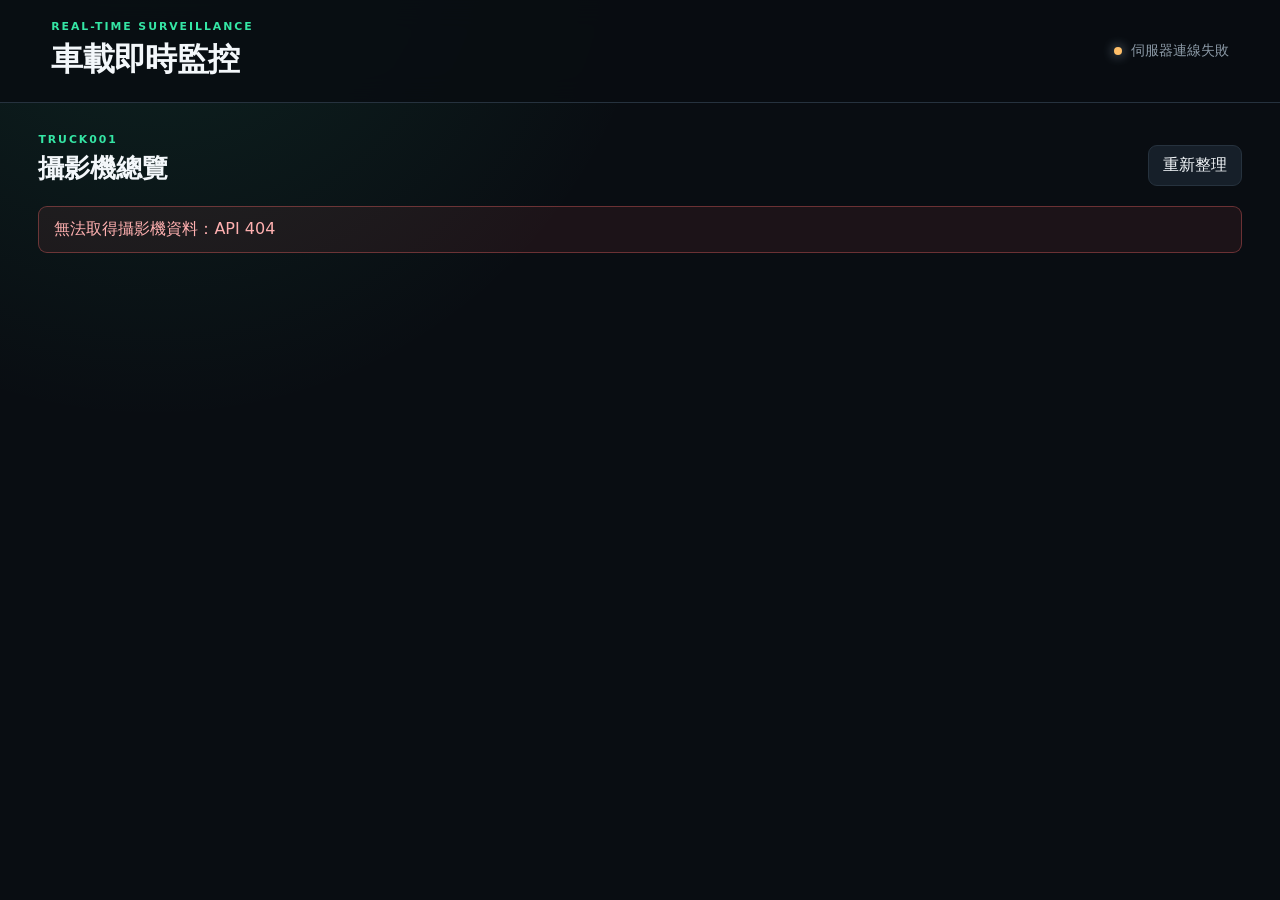
==== web/index.html @ 72579575 "Add responsive nine-camera web dashboard" ====
<!doctype html>
<html lang="zh-Hant">
<head>
  <meta charset="utf-8">
  <meta name="viewport" content="width=device-width,initial-scale=1">
  <title>車載即時監控</title>
  <link rel="stylesheet" href="styles.css">
  <script defer src="app.js"></script>
</head>
<body>
  <header class="topbar">
    <div>
      <p class="eyebrow">REAL-TIME SURVEILLANCE</p>
      <h1>車載即時監控</h1>
    </div>
    <div class="summary" aria-live="polite">
      <span class="summary-dot"></span>
      <span id="summaryText">正在連線…</span>
    </div>
  </header>

  <main>
    <section class="section-heading">
      <div>
        <p class="section-kicker" id="truckLabel">TRUCK001</p>
        <h2>攝影機總覽</h2>
      </div>
      <button id="refreshButton" class="ghost-button" type="button">重新整理</button>
    </section>

    <div id="notice" class="notice" hidden></div>
    <section id="cameraGrid" class="camera-grid" aria-label="攝影機即時畫面"></section>
  </main>

  <dialog id="viewerDialog" class="viewer-dialog">
    <div class="viewer-shell">
      <header class="viewer-header">
        <div>
          <p class="section-kicker" id="viewerCameraId"></p>
          <h2 id="viewerTitle">攝影機</h2>
        </div>
        <button id="closeViewer" class="icon-button" type="button" aria-label="關閉">×</button>
      </header>

      <div class="viewer-stage">
        <video id="mainVideo" autoplay muted playsinline controls></video>
        <div id="viewerState" class="viewer-state">正在載入高畫質影像…</div>
      </div>

      <footer class="viewer-footer">
        <div class="viewer-actions">
          <button id="liveButton" class="primary-button" type="button">即時畫面</button>
          <button id="historyButton" class="ghost-button" type="button">歷史錄影</button>
        </div>
        <div id="recordingList" class="recording-list" hidden></div>
      </footer>
    </div>
  </dialog>

  <template id="cameraCardTemplate">
    <article class="camera-card">
      <button class="camera-open" type="button">
        <div class="video-frame">
          <video autoplay muted playsinline></video>
          <div class="video-placeholder">等待影像</div>
          <span class="live-badge">LIVE</span>
        </div>
        <div class="camera-meta">
          <div>
            <p class="camera-id"></p>
            <h3 class="camera-name"></h3>
          </div>
          <span class="status-badge"></span>
        </div>
      </button>
    </article>
  </template>
</body>
</html>
---- web/styles.css ----
:root {
  color-scheme: dark;
  --bg: #090d12;
  --panel: #111820;
  --panel-strong: #161f29;
  --line: #26323e;
  --text: #f3f7fa;
  --muted: #8c9aa7;
  --accent: #35e6a5;
  --danger: #ff6b6b;
  --amber: #ffbf69;
}

* { box-sizing: border-box; }

body {
  margin: 0;
  min-height: 100vh;
  background:
    radial-gradient(circle at 12% -10%, rgba(53, 230, 165, .11), transparent 32rem),
    var(--bg);
  color: var(--text);
  font-family: Inter, "Noto Sans TC", system-ui, sans-serif;
}

button { font: inherit; }

.topbar {
  display: flex;
  align-items: center;
  justify-content: space-between;
  min-height: 88px;
  padding: 20px clamp(20px, 4vw, 64px);
  border-bottom: 1px solid var(--line);
  background: rgba(9, 13, 18, .88);
  backdrop-filter: blur(14px);
}

h1, h2, h3, p { margin: 0; }
h1 { font-size: clamp(1.35rem, 2.5vw, 2rem); letter-spacing: -.02em; }
h2 { font-size: clamp(1.45rem, 2vw, 2rem); }

.eyebrow, .section-kicker, .camera-id {
  margin-bottom: 5px;
  color: var(--accent);
  font-size: .68rem;
  font-weight: 800;
  letter-spacing: .18em;
}

.summary { display: flex; align-items: center; gap: 9px; color: var(--muted); font-size: .86rem; }
.summary-dot { width: 8px; height: 8px; border-radius: 50%; background: var(--amber); box-shadow: 0 0 12px currentColor; }
.summary.connected .summary-dot { background: var(--accent); }

main { width: min(1500px, 100%); margin: auto; padding: 30px clamp(14px, 3vw, 48px) 56px; }
.section-heading { display: flex; align-items: end; justify-content: space-between; margin-bottom: 20px; }

.camera-grid {
  display: grid;
  grid-template-columns: repeat(3, minmax(0, 1fr));
  gap: clamp(10px, 1.5vw, 20px);
}

.camera-card { overflow: hidden; border: 1px solid var(--line); border-radius: 14px; background: var(--panel); transition: border-color .2s, transform .2s; }
.camera-card:hover { border-color: #4c6578; transform: translateY(-2px); }
.camera-open { width: 100%; padding: 0; border: 0; color: inherit; text-align: left; background: transparent; cursor: pointer; }
.video-frame { position: relative; aspect-ratio: 16/9; overflow: hidden; background: #030506; }
.video-frame video { width: 100%; height: 100%; object-fit: cover; }
.video-placeholder { position: absolute; inset: 0; display: grid; place-items: center; color: #65717c; font-size: .85rem; background: linear-gradient(135deg, #0d1319, #070a0d); }
.video-frame.playing .video-placeholder { display: none; }
.live-badge { position: absolute; top: 10px; left: 10px; padding: 4px 7px; border-radius: 5px; background: rgba(3, 8, 8, .78); color: var(--accent); font-size: .62rem; font-weight: 900; letter-spacing: .13em; }
.camera-meta { display: flex; align-items: center; justify-content: space-between; gap: 12px; padding: 13px 15px 15px; }
.camera-name { font-size: 1rem; }

.status-badge { padding: 5px 8px; border-radius: 999px; color: var(--muted); background: #202a33; font-size: .68rem; font-weight: 700; }
.status-badge.online { color: var(--accent); background: rgba(53, 230, 165, .11); }
.status-badge.offline { color: #ff9292; background: rgba(255, 107, 107, .11); }

.ghost-button, .primary-button, .icon-button {
  border: 1px solid var(--line);
  border-radius: 9px;
  color: var(--text);
  background: var(--panel-strong);
  cursor: pointer;
}
.ghost-button, .primary-button { padding: 9px 14px; }
.primary-button { border-color: var(--accent); color: #03130d; background: var(--accent); font-weight: 800; }
.icon-button { width: 42px; height: 42px; font-size: 1.6rem; }

.notice { margin-bottom: 18px; padding: 12px 15px; border: 1px solid rgba(255, 107, 107, .35); border-radius: 9px; color: #ffb0b0; background: rgba(255, 107, 107, .08); }

.viewer-dialog { width: min(1200px, calc(100vw - 24px)); max-width: none; padding: 0; border: 1px solid var(--line); border-radius: 16px; color: var(--text); background: var(--panel); }
.viewer-dialog::backdrop { background: rgba(0, 0, 0, .82); backdrop-filter: blur(7px); }
.viewer-shell { display: grid; grid-template-rows: auto 1fr auto; max-height: calc(100vh - 28px); }
.viewer-header, .viewer-footer { padding: 16px 18px; }
.viewer-header { display: flex; align-items: center; justify-content: space-between; border-bottom: 1px solid var(--line); }
.viewer-stage { position: relative; min-height: 320px; background: #000; }
.viewer-stage video { display: block; width: 100%; max-height: calc(100vh - 250px); aspect-ratio: 16/9; object-fit: contain; }
.viewer-state { position: absolute; inset: 0; display: grid; place-items: center; pointer-events: none; color: var(--muted); }
.viewer-state.ready { display: none; }
.viewer-actions { display: flex; gap: 10px; }
.recording-list { display: grid; grid-template-columns: repeat(auto-fit, minmax(220px, 1fr)); gap: 8px; margin-top: 14px; max-height: 150px; overflow: auto; }
.recording-item { padding: 10px; border: 1px solid var(--line); border-radius: 8px; color: var(--text); text-align: left; background: #0c1218; cursor: pointer; }
.recording-item small { display: block; margin-top: 3px; color: var(--muted); }

@media (max-width: 900px) { .camera-grid { grid-template-columns: repeat(2, minmax(0, 1fr)); } }
@media (max-width: 580px) {
  .topbar { min-height: 74px; padding: 15px; }
  .eyebrow { display: none; }
  .summary { font-size: .75rem; }
  main { padding: 22px 10px 40px; }
  .camera-grid { grid-template-columns: 1fr; }
  .viewer-dialog { width: 100vw; height: 100dvh; max-height: none; border: 0; border-radius: 0; }
  .viewer-shell { max-height: none; height: 100%; }
  .viewer-stage { min-height: 0; }
  .viewer-stage video { max-height: none; height: 100%; }
}
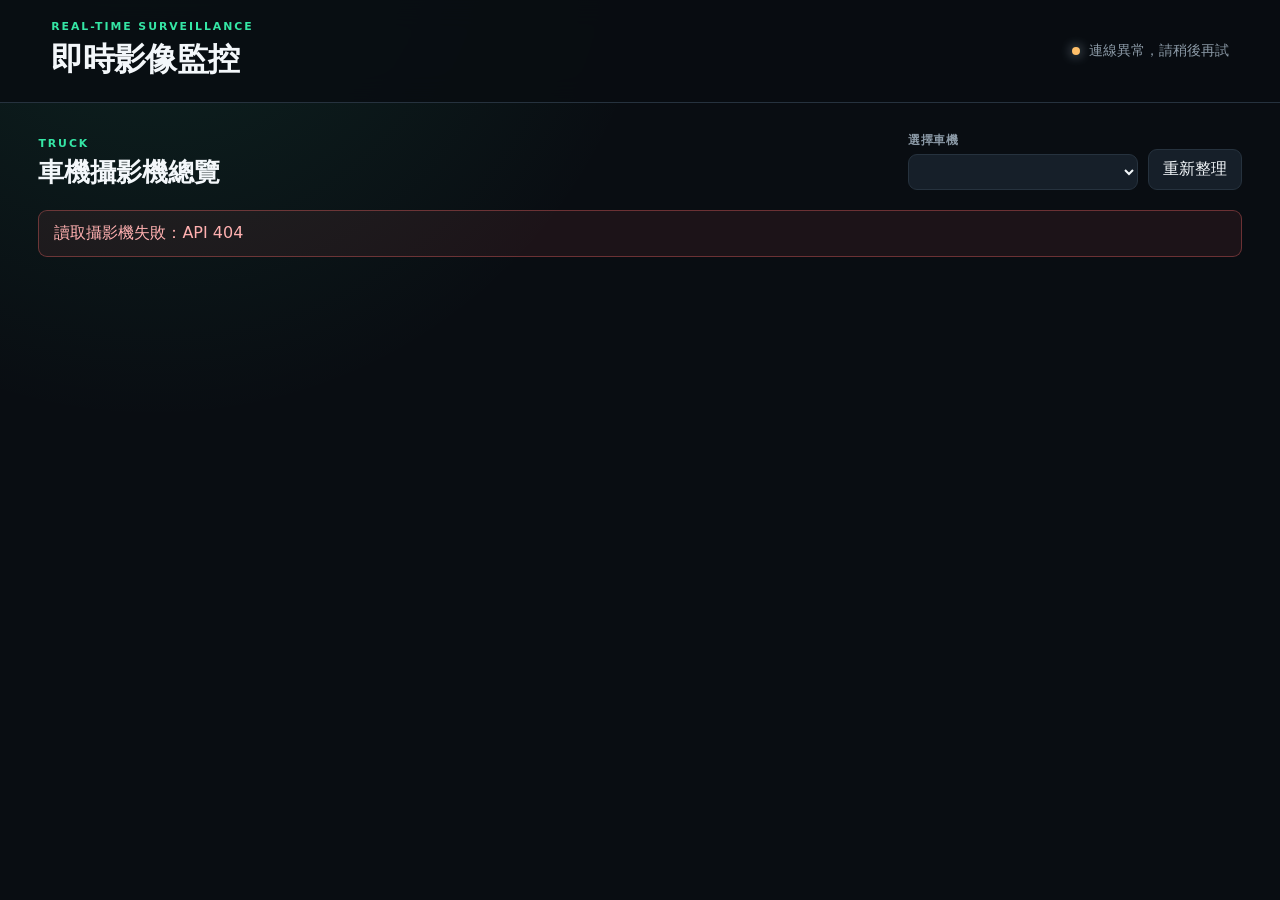
==== commit f1497f13: "Add Flutter surveillance client" ====
--- a/web/index.html
+++ b/web/index.html
@@ -3,7 +3,7 @@
 <head>
   <meta charset="utf-8">
   <meta name="viewport" content="width=device-width,initial-scale=1">
-  <title>車載即時監控</title>
+  <title>即時影像監控</title>
   <link rel="stylesheet" href="styles.css">
   <script defer src="app.js"></script>
 </head>
@@ -11,21 +11,27 @@
   <header class="topbar">
     <div>
       <p class="eyebrow">REAL-TIME SURVEILLANCE</p>
-      <h1>車載即時監控</h1>
+      <h1>即時影像監控</h1>
     </div>
     <div class="summary" aria-live="polite">
       <span class="summary-dot"></span>
-      <span id="summaryText">正在連線…</span>
+      <span id="summaryText">等待連線中</span>
     </div>
   </header>
 
   <main>
     <section class="section-heading">
       <div>
-        <p class="section-kicker" id="truckLabel">TRUCK001</p>
-        <h2>攝影機總覽</h2>
+        <p class="section-kicker" id="truckLabel">TRUCK</p>
+        <h2>車機攝影機總覽</h2>
       </div>
-      <button id="refreshButton" class="ghost-button" type="button">重新整理</button>
+      <div class="toolbar">
+        <label class="truck-picker">
+          <span>選擇車機</span>
+          <select id="truckSelect" aria-label="選擇車機"></select>
+        </label>
+        <button id="refreshButton" class="ghost-button" type="button">重新整理</button>
+      </div>
     </section>
 
     <div id="notice" class="notice" hidden></div>
@@ -44,13 +50,13 @@
 
       <div class="viewer-stage">
         <video id="mainVideo" autoplay muted playsinline controls></video>
-        <div id="viewerState" class="viewer-state">正在載入高畫質影像…</div>
+        <div id="viewerState" class="viewer-state">等待載入即時影像</div>
       </div>
 
       <footer class="viewer-footer">
         <div class="viewer-actions">
           <button id="liveButton" class="primary-button" type="button">即時畫面</button>
-          <button id="historyButton" class="ghost-button" type="button">歷史錄影</button>
+          <button id="historyButton" class="ghost-button" type="button">歷史回放</button>
         </div>
         <div id="recordingList" class="recording-list" hidden></div>
       </footer>
@@ -62,7 +68,7 @@
       <button class="camera-open" type="button">
         <div class="video-frame">
           <video autoplay muted playsinline></video>
-          <div class="video-placeholder">等待影像</div>
+          <div class="video-placeholder">尚未取得畫面</div>
           <span class="live-badge">LIVE</span>
         </div>
         <div class="camera-meta">
--- a/web/styles.css
+++ b/web/styles.css
@@ -53,7 +53,18 @@
 .summary.connected .summary-dot { background: var(--accent); }
 
 main { width: min(1500px, 100%); margin: auto; padding: 30px clamp(14px, 3vw, 48px) 56px; }
-.section-heading { display: flex; align-items: end; justify-content: space-between; margin-bottom: 20px; }
+.section-heading { display: flex; align-items: end; justify-content: space-between; gap: 16px; margin-bottom: 20px; }
+.toolbar { display: flex; align-items: end; gap: 10px; flex-wrap: wrap; justify-content: end; }
+.truck-picker { display: grid; gap: 6px; color: var(--muted); font-size: .72rem; font-weight: 800; letter-spacing: .08em; }
+.truck-picker select {
+  min-width: 230px;
+  padding: 9px 34px 9px 12px;
+  border: 1px solid var(--line);
+  border-radius: 9px;
+  color: var(--text);
+  background: var(--panel-strong);
+  font: inherit;
+}
 
 .camera-grid {
   display: grid;
@@ -109,6 +120,9 @@
   .eyebrow { display: none; }
   .summary { font-size: .75rem; }
   main { padding: 22px 10px 40px; }
+  .section-heading { align-items: stretch; flex-direction: column; }
+  .toolbar { justify-content: stretch; }
+  .truck-picker, .truck-picker select, .toolbar .ghost-button { width: 100%; }
   .camera-grid { grid-template-columns: 1fr; }
   .viewer-dialog { width: 100vw; height: 100dvh; max-height: none; border: 0; border-radius: 0; }
   .viewer-shell { max-height: none; height: 100%; }
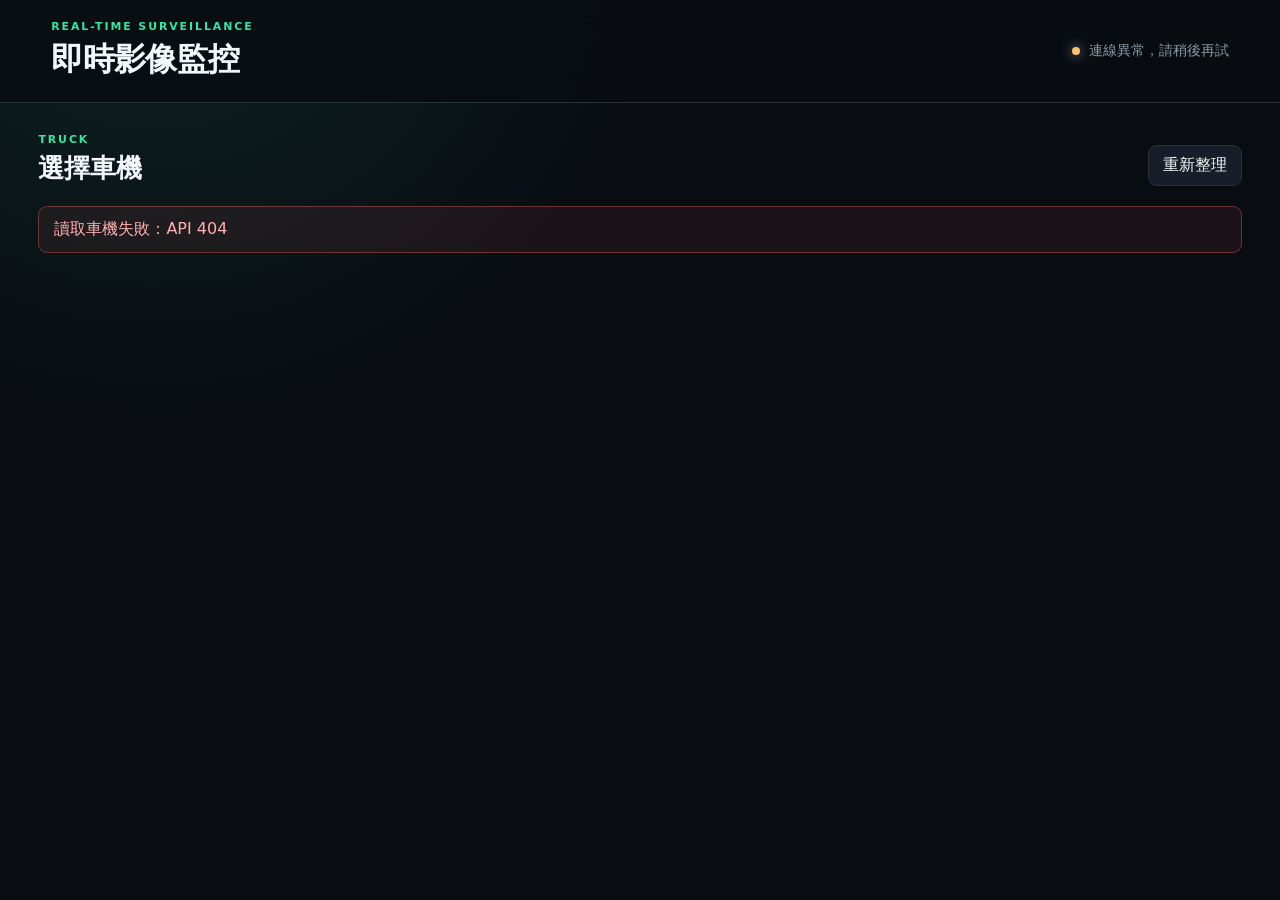
==== commit 221d7ea5: "Improve LAN dashboard streaming workflow" ====
--- a/web/index.html
+++ b/web/index.html
@@ -15,27 +15,42 @@
     </div>
     <div class="summary" aria-live="polite">
       <span class="summary-dot"></span>
-      <span id="summaryText">等待連線中</span>
+      <span id="summaryText">選擇車機開始監控</span>
     </div>
   </header>
 
   <main>
-    <section class="section-heading">
-      <div>
-        <p class="section-kicker" id="truckLabel">TRUCK</p>
-        <h2>車機攝影機總覽</h2>
+    <section id="truckView" class="view">
+      <div class="section-heading">
+        <div>
+          <p class="section-kicker">TRUCK</p>
+          <h2>選擇車機</h2>
+        </div>
+        <button id="reloadTrucksButton" class="ghost-button" type="button">重新整理</button>
       </div>
-      <div class="toolbar">
-        <label class="truck-picker">
-          <span>選擇車機</span>
-          <select id="truckSelect" aria-label="選擇車機"></select>
-        </label>
-        <button id="refreshButton" class="ghost-button" type="button">重新整理</button>
-      </div>
+      <div id="truckNotice" class="notice" hidden></div>
+      <section id="truckList" class="truck-list" aria-label="車機列表"></section>
     </section>
 
-    <div id="notice" class="notice" hidden></div>
-    <section id="cameraGrid" class="camera-grid" aria-label="攝影機即時畫面"></section>
+    <section id="cameraView" class="view" hidden>
+      <div class="section-heading">
+        <div>
+          <p class="section-kicker" id="truckLabel">TRUCK</p>
+          <h2>車機攝影機總覽</h2>
+        </div>
+        <div class="toolbar">
+          <button id="backToTrucksButton" class="ghost-button" type="button">返回車機列表</button>
+          <label class="truck-picker">
+            <span>選擇車機</span>
+            <select id="truckSelect" aria-label="選擇車機"></select>
+          </label>
+          <button id="refreshButton" class="ghost-button" type="button">重新整理</button>
+        </div>
+      </div>
+
+      <div id="notice" class="notice" hidden></div>
+      <section id="cameraGrid" class="camera-grid" aria-label="攝影機九宮格"></section>
+    </section>
   </main>
 
   <dialog id="viewerDialog" class="viewer-dialog">
@@ -50,18 +65,30 @@
 
       <div class="viewer-stage">
         <video id="mainVideo" autoplay muted playsinline controls></video>
-        <div id="viewerState" class="viewer-state">等待載入即時影像</div>
+        <div id="viewerState" class="viewer-state">準備載入即時影像</div>
       </div>
 
       <footer class="viewer-footer">
         <div class="viewer-actions">
-          <button id="liveButton" class="primary-button" type="button">即時畫面</button>
-          <button id="historyButton" class="ghost-button" type="button">歷史回放</button>
+          <button id="liveButton" class="primary-button" type="button">即時影像</button>
+          <button id="historyButton" class="ghost-button" type="button">歷史錄影</button>
         </div>
         <div id="recordingList" class="recording-list" hidden></div>
       </footer>
     </div>
   </dialog>
+
+  <template id="truckCardTemplate">
+    <article class="truck-card">
+      <button class="truck-open" type="button">
+        <div>
+          <p class="truck-id"></p>
+          <h3 class="truck-plate"></h3>
+        </div>
+        <span class="status-badge"></span>
+      </button>
+    </article>
+  </template>
 
   <template id="cameraCardTemplate">
     <article class="camera-card">
--- a/web/styles.css
+++ b/web/styles.css
@@ -66,15 +66,22 @@
   font: inherit;
 }
 
+.truck-list,
 .camera-grid {
   display: grid;
   grid-template-columns: repeat(3, minmax(0, 1fr));
   gap: clamp(10px, 1.5vw, 20px);
 }
 
+.truck-card,
 .camera-card { overflow: hidden; border: 1px solid var(--line); border-radius: 14px; background: var(--panel); transition: border-color .2s, transform .2s; }
+.truck-card:hover,
 .camera-card:hover { border-color: #4c6578; transform: translateY(-2px); }
+.truck-open,
 .camera-open { width: 100%; padding: 0; border: 0; color: inherit; text-align: left; background: transparent; cursor: pointer; }
+.truck-open { display: flex; align-items: center; justify-content: space-between; gap: 16px; min-height: 112px; padding: 20px; }
+.truck-id { margin-bottom: 5px; color: var(--accent); font-size: .78rem; font-weight: 900; letter-spacing: .16em; }
+.truck-plate { font-size: 1.15rem; }
 .video-frame { position: relative; aspect-ratio: 16/9; overflow: hidden; background: #030506; }
 .video-frame video { width: 100%; height: 100%; object-fit: cover; }
 .video-placeholder { position: absolute; inset: 0; display: grid; place-items: center; color: #65717c; font-size: .85rem; background: linear-gradient(135deg, #0d1319, #070a0d); }
@@ -114,7 +121,7 @@
 .recording-item { padding: 10px; border: 1px solid var(--line); border-radius: 8px; color: var(--text); text-align: left; background: #0c1218; cursor: pointer; }
 .recording-item small { display: block; margin-top: 3px; color: var(--muted); }
 
-@media (max-width: 900px) { .camera-grid { grid-template-columns: repeat(2, minmax(0, 1fr)); } }
+@media (max-width: 900px) { .truck-list, .camera-grid { grid-template-columns: repeat(2, minmax(0, 1fr)); } }
 @media (max-width: 580px) {
   .topbar { min-height: 74px; padding: 15px; }
   .eyebrow { display: none; }
@@ -123,7 +130,7 @@
   .section-heading { align-items: stretch; flex-direction: column; }
   .toolbar { justify-content: stretch; }
   .truck-picker, .truck-picker select, .toolbar .ghost-button { width: 100%; }
-  .camera-grid { grid-template-columns: 1fr; }
+  .truck-list, .camera-grid { grid-template-columns: 1fr; }
   .viewer-dialog { width: 100vw; height: 100dvh; max-height: none; border: 0; border-radius: 0; }
   .viewer-shell { max-height: none; height: 100%; }
   .viewer-stage { min-height: 0; }
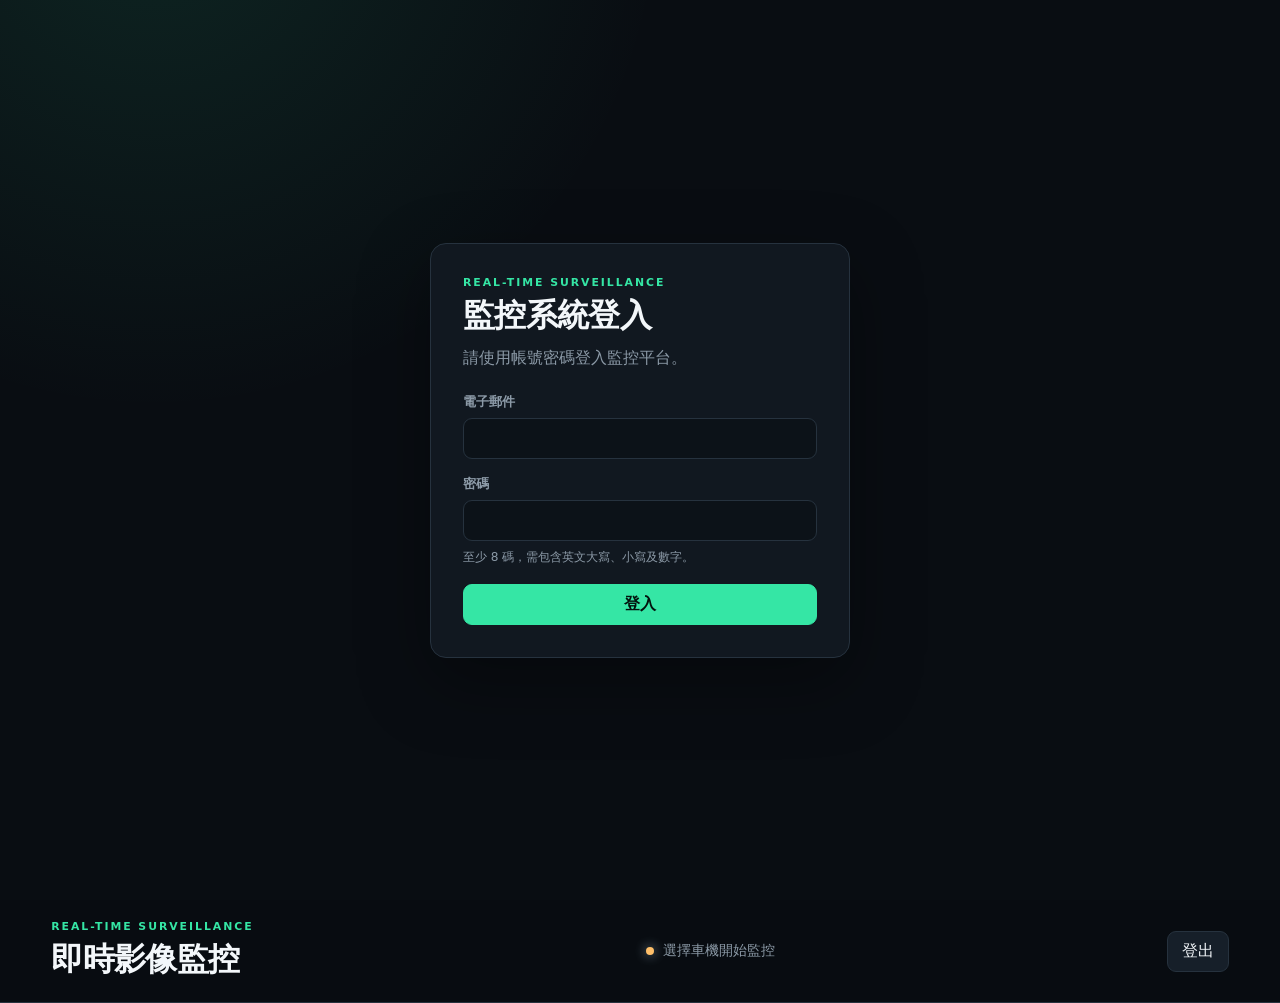
==== commit f638aef8: "Add authenticated web and mobile streaming workflow" ====
--- a/web/index.html
+++ b/web/index.html
@@ -8,6 +8,18 @@
   <script defer src="app.js"></script>
 </head>
 <body>
+  <section id="loginView" class="login-view" hidden>
+    <form id="loginForm" class="login-card">
+      <p class="eyebrow">REAL-TIME SURVEILLANCE</p>
+      <h1>監控系統登入</h1>
+      <p class="login-intro">請使用帳號密碼登入監控平台。</p>
+      <label><span>電子郵件</span><input id="loginEmail" name="email" type="email" autocomplete="username" required></label>
+      <label><span>密碼</span><input id="loginPassword" name="password" type="password" autocomplete="current-password" minlength="8" maxlength="72" pattern="(?=.*[a-z])(?=.*[A-Z])(?=.*[0-9]).{8,72}" required></label>
+      <p class="password-hint">至少 8 碼，需包含英文大寫、小寫及數字。</p>
+      <div id="loginNotice" class="notice" role="alert" hidden></div>
+      <button id="loginButton" class="primary-button" type="submit">登入</button>
+    </form>
+  </section>
   <header class="topbar">
     <div>
       <p class="eyebrow">REAL-TIME SURVEILLANCE</p>
@@ -17,6 +29,7 @@
       <span class="summary-dot"></span>
       <span id="summaryText">選擇車機開始監控</span>
     </div>
+    <button id="logoutButton" class="ghost-button" type="button">登出</button>
   </header>
 
   <main>
--- a/web/styles.css
+++ b/web/styles.css
@@ -24,6 +24,18 @@
 }
 
 button { font: inherit; }
+
+.login-view { min-height: 100vh; padding: 24px; place-items: center; }
+.login-view:not([hidden]) { display: grid; }
+.login-card { width: min(420px, 100%); padding: 32px; border: 1px solid var(--line); border-radius: 16px; background: var(--panel); box-shadow: 0 24px 70px rgba(0, 0, 0, .35); }
+.login-card h1 { margin-bottom: 10px; }
+.login-intro, .password-hint { color: var(--muted); }
+.login-intro { margin-bottom: 24px; }
+.login-card label { display: grid; gap: 7px; margin-top: 16px; color: var(--muted); font-size: .82rem; font-weight: 700; }
+.login-card input { width: 100%; padding: 12px; border: 1px solid var(--line); border-radius: 9px; color: var(--text); background: #0c1218; font: inherit; }
+.login-card input:focus { border-color: var(--accent); outline: 2px solid rgba(53, 230, 165, .15); }
+.password-hint { margin: 8px 0 18px; font-size: .76rem; }
+.login-card .primary-button { width: 100%; }
 
 .topbar {
   display: flex;
